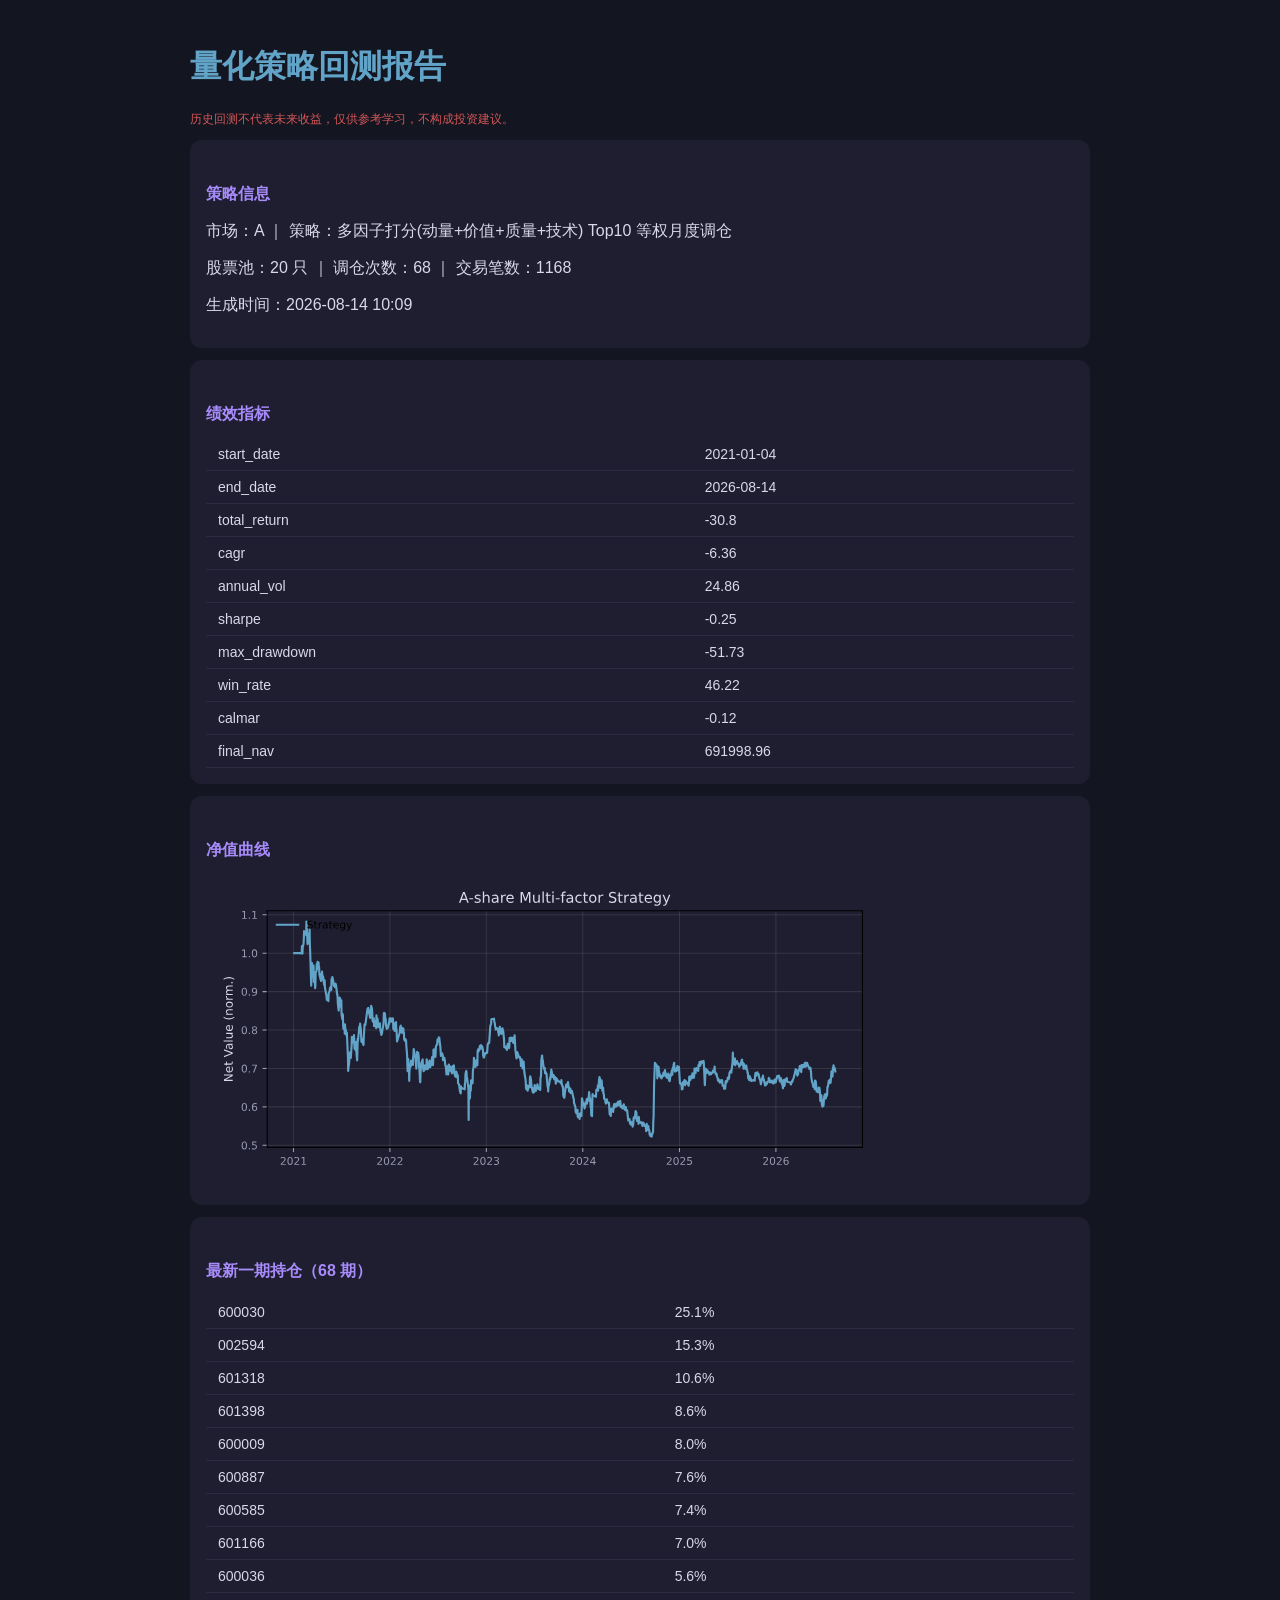
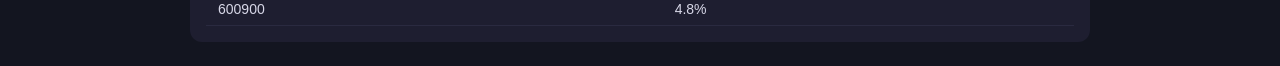
==== quant/output/report.html @ c2aeabd8 "Feat: 量化回测模块（多因子策略 + 向量化回测 + 前端看板 + GitHub Actions） quant/: data.py(AKShare A股/美股/指数/财务) factors.py(" ====
<!DOCTYPE html><html lang="zh-CN"><head><meta charset="utf-8">
<meta name="viewport" content="width=device-width,initial-scale=1">
<title>量化回测报告</title>
<style>
body{background:#131520;color:#d8d8e8;font-family:-apple-system,'Segoe UI',sans-serif;padding:24px;max-width:900px;margin:auto}
h1{color:#62A4C8} h2{color:#a78bfa;font-size:16px;margin-top:28px}
table{width:100%;border-collapse:collapse;margin-top:8px} td{padding:8px 12px;border-bottom:1px solid #2a2a40;font-size:14px}
.card{background:#1e1e30;border-radius:12px;padding:16px;margin-top:12px}
img{max-width:100%;background:#1e1e30;border-radius:12px;padding:8px}
.warn{color:#D15757;font-size:12px}
</style></head><body>
<h1>量化策略回测报告</h1>
<p class="warn">历史回测不代表未来收益，仅供参考学习，不构成投资建议。</p>
<div class="card"><h2>策略信息</h2>
<p>市场：A ｜ 策略：多因子打分(动量+价值+质量+技术) Top10 等权月度调仓</p>
<p>股票池：20 只 ｜ 调仓次数：68 ｜ 交易笔数：1168</p>
<p>生成时间：2026-08-14 10:09</p></div>
<div class="card"><h2>绩效指标</h2><table><tr><td>start_date</td><td>2021-01-04</td></tr><tr><td>end_date</td><td>2026-08-14</td></tr><tr><td>total_return</td><td>-30.8</td></tr><tr><td>cagr</td><td>-6.36</td></tr><tr><td>annual_vol</td><td>24.86</td></tr><tr><td>sharpe</td><td>-0.25</td></tr><tr><td>max_drawdown</td><td>-51.73</td></tr><tr><td>win_rate</td><td>46.22</td></tr><tr><td>calmar</td><td>-0.12</td></tr><tr><td>final_nav</td><td>691998.96</td></tr></table></div>
<div class="card"><h2>净值曲线</h2><img src="[data-uri]"></div>
<div class="card"><h2>最新一期持仓（68 期）</h2><table><tr><td>600030</td><td>25.1%</td></tr><tr><td>002594</td><td>15.3%</td></tr><tr><td>601318</td><td>10.6%</td></tr><tr><td>601398</td><td>8.6%</td></tr><tr><td>600009</td><td>8.0%</td></tr><tr><td>600887</td><td>7.6%</td></tr><tr><td>600585</td><td>7.4%</td></tr><tr><td>601166</td><td>7.0%</td></tr><tr><td>600036</td><td>5.6%</td></tr><tr><td>600900</td><td>4.8%</td></tr></table></div>
</body></html>
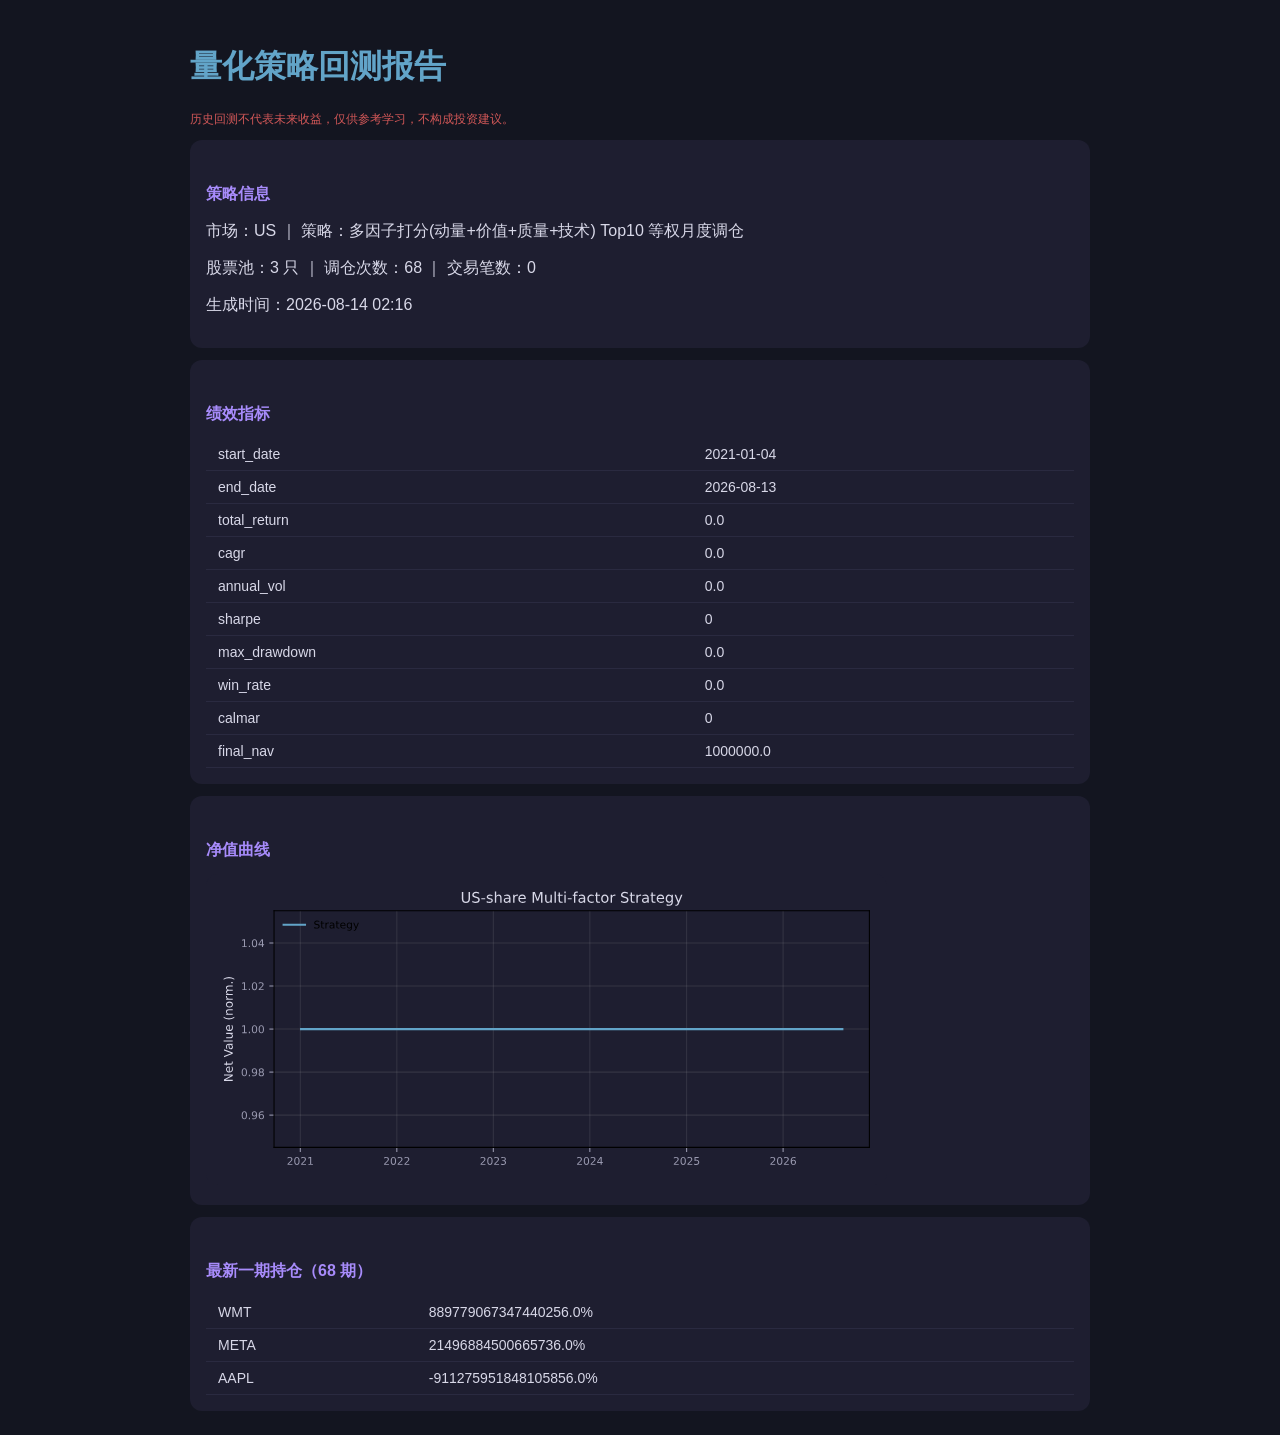
==== commit ee8aa5d3: "Auto-update quant backtest 2026-08-14 02:16 UTC" ====
--- a/quant/output/report.html
+++ b/quant/output/report.html
@@ -12,10 +12,10 @@
 <h1>量化策略回测报告</h1>
 <p class="warn">历史回测不代表未来收益，仅供参考学习，不构成投资建议。</p>
 <div class="card"><h2>策略信息</h2>
-<p>市场：A ｜ 策略：多因子打分(动量+价值+质量+技术) Top10 等权月度调仓</p>
-<p>股票池：20 只 ｜ 调仓次数：68 ｜ 交易笔数：1168</p>
-<p>生成时间：2026-08-14 10:09</p></div>
-<div class="card"><h2>绩效指标</h2><table><tr><td>start_date</td><td>2021-01-04</td></tr><tr><td>end_date</td><td>2026-08-14</td></tr><tr><td>total_return</td><td>-30.8</td></tr><tr><td>cagr</td><td>-6.36</td></tr><tr><td>annual_vol</td><td>24.86</td></tr><tr><td>sharpe</td><td>-0.25</td></tr><tr><td>max_drawdown</td><td>-51.73</td></tr><tr><td>win_rate</td><td>46.22</td></tr><tr><td>calmar</td><td>-0.12</td></tr><tr><td>final_nav</td><td>691998.96</td></tr></table></div>
-<div class="card"><h2>净值曲线</h2><img src="[data-uri]"></div>
-<div class="card"><h2>最新一期持仓（68 期）</h2><table><tr><td>600030</td><td>25.1%</td></tr><tr><td>002594</td><td>15.3%</td></tr><tr><td>601318</td><td>10.6%</td></tr><tr><td>601398</td><td>8.6%</td></tr><tr><td>600009</td><td>8.0%</td></tr><tr><td>600887</td><td>7.6%</td></tr><tr><td>600585</td><td>7.4%</td></tr><tr><td>601166</td><td>7.0%</td></tr><tr><td>600036</td><td>5.6%</td></tr><tr><td>600900</td><td>4.8%</td></tr></table></div>
+<p>市场：US ｜ 策略：多因子打分(动量+价值+质量+技术) Top10 等权月度调仓</p>
+<p>股票池：3 只 ｜ 调仓次数：68 ｜ 交易笔数：0</p>
+<p>生成时间：2026-08-14 02:16</p></div>
+<div class="card"><h2>绩效指标</h2><table><tr><td>start_date</td><td>2021-01-04</td></tr><tr><td>end_date</td><td>2026-08-13</td></tr><tr><td>total_return</td><td>0.0</td></tr><tr><td>cagr</td><td>0.0</td></tr><tr><td>annual_vol</td><td>0.0</td></tr><tr><td>sharpe</td><td>0</td></tr><tr><td>max_drawdown</td><td>0.0</td></tr><tr><td>win_rate</td><td>0.0</td></tr><tr><td>calmar</td><td>0</td></tr><tr><td>final_nav</td><td>1000000.0</td></tr></table></div>
+<div class="card"><h2>净值曲线</h2><img src="[data-uri]"></div>
+<div class="card"><h2>最新一期持仓（68 期）</h2><table><tr><td>WMT</td><td>889779067347440256.0%</td></tr><tr><td>META</td><td>21496884500665736.0%</td></tr><tr><td>AAPL</td><td>-911275951848105856.0%</td></tr></table></div>
 </body></html>
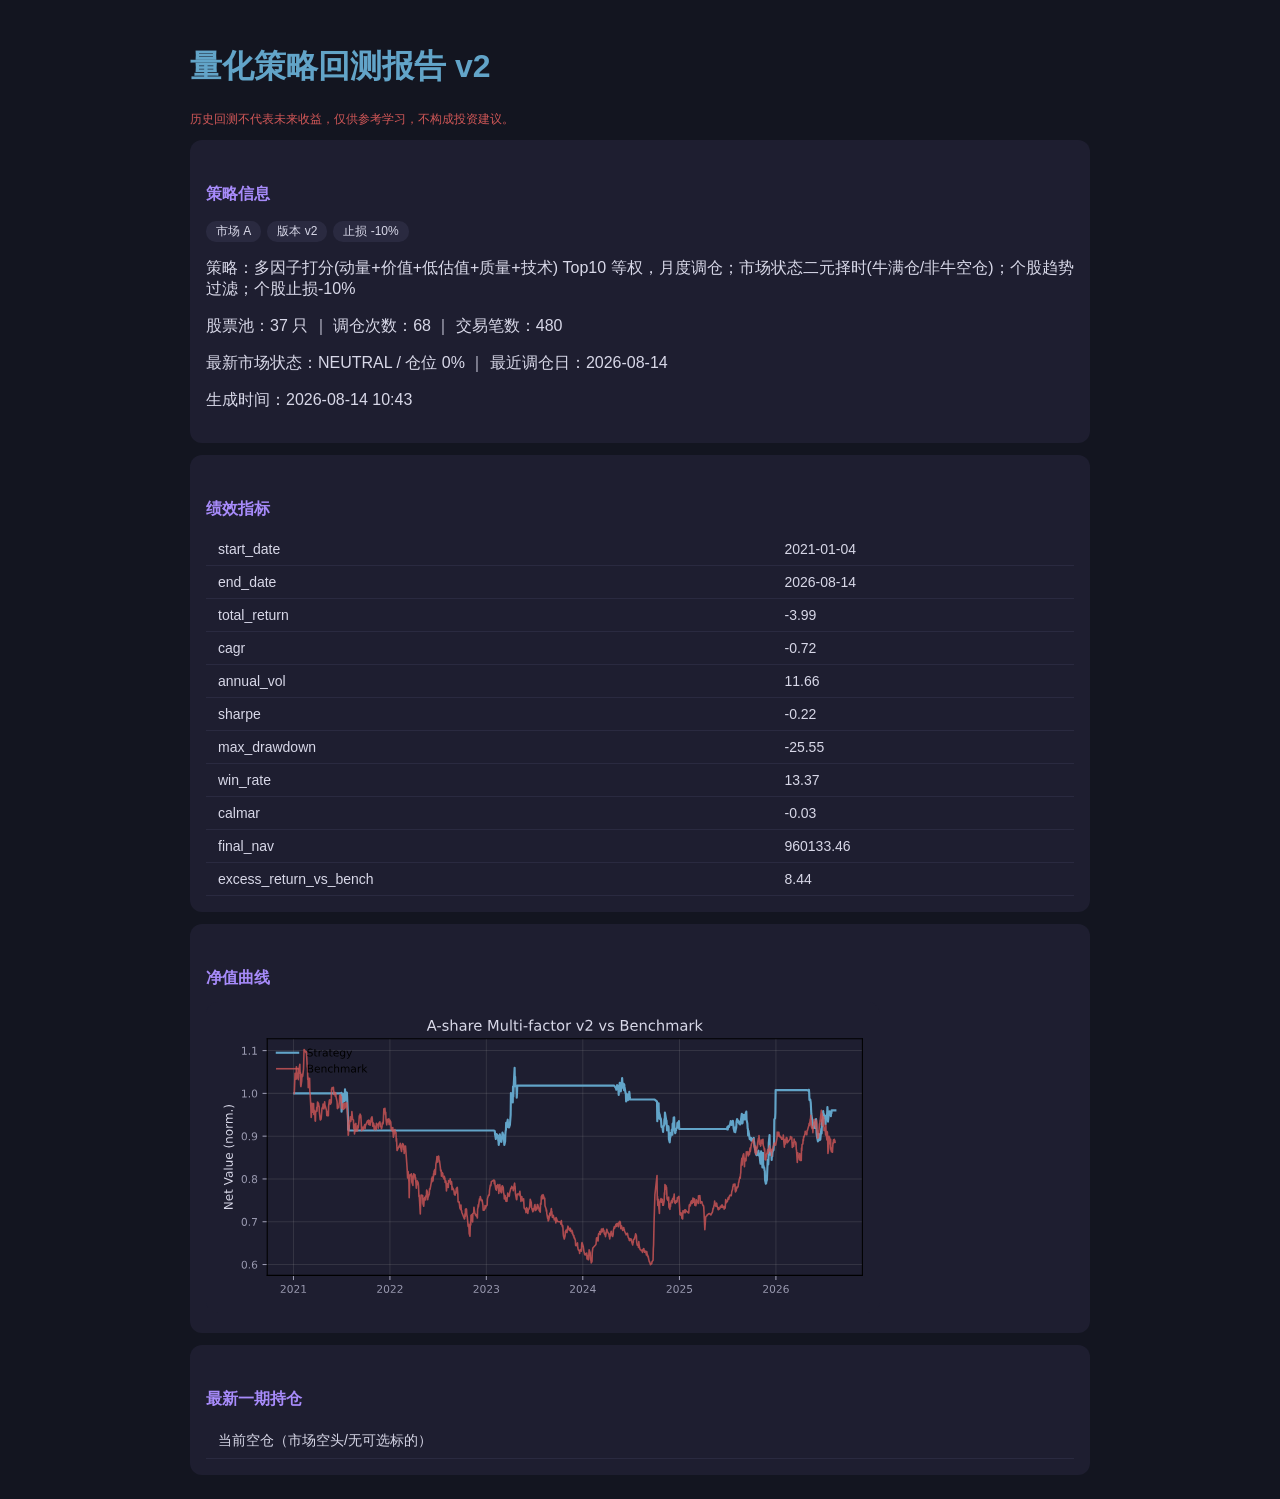
==== commit 90c44b09: "Optimize: 量化策略 v2 迭代 — 市场状态二元择时+个股止损+低估值因子+分散样本+牛顶回撤保护 backtest.py: 加个股浮亏止损(-10%)与动态总仓位系数(gross)  st" ====
--- a/quant/output/report.html
+++ b/quant/output/report.html
@@ -1,6 +1,6 @@
 <!DOCTYPE html><html lang="zh-CN"><head><meta charset="utf-8">
 <meta name="viewport" content="width=device-width,initial-scale=1">
-<title>量化回测报告</title>
+<title>量化回测报告 v2</title>
 <style>
 body{background:#131520;color:#d8d8e8;font-family:-apple-system,'Segoe UI',sans-serif;padding:24px;max-width:900px;margin:auto}
 h1{color:#62A4C8} h2{color:#a78bfa;font-size:16px;margin-top:28px}
@@ -8,14 +8,17 @@
 .card{background:#1e1e30;border-radius:12px;padding:16px;margin-top:12px}
 img{max-width:100%;background:#1e1e30;border-radius:12px;padding:8px}
 .warn{color:#D15757;font-size:12px}
+.tag{display:inline-block;padding:2px 10px;border-radius:10px;background:#2a2a40;font-size:12px;margin-right:6px}
 </style></head><body>
-<h1>量化策略回测报告</h1>
+<h1>量化策略回测报告 v2</h1>
 <p class="warn">历史回测不代表未来收益，仅供参考学习，不构成投资建议。</p>
 <div class="card"><h2>策略信息</h2>
-<p>市场：US ｜ 策略：多因子打分(动量+价值+质量+技术) Top10 等权月度调仓</p>
-<p>股票池：3 只 ｜ 调仓次数：68 ｜ 交易笔数：0</p>
-<p>生成时间：2026-08-14 02:16</p></div>
-<div class="card"><h2>绩效指标</h2><table><tr><td>start_date</td><td>2021-01-04</td></tr><tr><td>end_date</td><td>2026-08-13</td></tr><tr><td>total_return</td><td>0.0</td></tr><tr><td>cagr</td><td>0.0</td></tr><tr><td>annual_vol</td><td>0.0</td></tr><tr><td>sharpe</td><td>0</td></tr><tr><td>max_drawdown</td><td>0.0</td></tr><tr><td>win_rate</td><td>0.0</td></tr><tr><td>calmar</td><td>0</td></tr><tr><td>final_nav</td><td>1000000.0</td></tr></table></div>
-<div class="card"><h2>净值曲线</h2><img src="[data-uri]"></div>
-<div class="card"><h2>最新一期持仓（68 期）</h2><table><tr><td>WMT</td><td>889779067347440256.0%</td></tr><tr><td>META</td><td>21496884500665736.0%</td></tr><tr><td>AAPL</td><td>-911275951848105856.0%</td></tr></table></div>
+<p><span class="tag">市场 A</span><span class="tag">版本 v2</span><span class="tag">止损 -10%</span></p>
+<p>策略：多因子打分(动量+价值+低估值+质量+技术) Top10 等权，月度调仓；市场状态二元择时(牛满仓/非牛空仓)；个股趋势过滤；个股止损-10%</p>
+<p>股票池：37 只 ｜ 调仓次数：68 ｜ 交易笔数：480</p>
+<p>最新市场状态：NEUTRAL / 仓位 0% ｜ 最近调仓日：2026-08-14</p>
+<p>生成时间：2026-08-14 10:43</p></div>
+<div class="card"><h2>绩效指标</h2><table><tr><td>start_date</td><td>2021-01-04</td></tr><tr><td>end_date</td><td>2026-08-14</td></tr><tr><td>total_return</td><td>-3.99</td></tr><tr><td>cagr</td><td>-0.72</td></tr><tr><td>annual_vol</td><td>11.66</td></tr><tr><td>sharpe</td><td>-0.22</td></tr><tr><td>max_drawdown</td><td>-25.55</td></tr><tr><td>win_rate</td><td>13.37</td></tr><tr><td>calmar</td><td>-0.03</td></tr><tr><td>final_nav</td><td>960133.46</td></tr><tr><td>excess_return_vs_bench</td><td>8.44</td></tr></table></div>
+<div class="card"><h2>净值曲线</h2><img src="[data-uri]"></div>
+<div class="card"><h2>最新一期持仓</h2><table><tr><td colspan='2'>当前空仓（市场空头/无可选标的）</td></tr></table></div>
 </body></html>
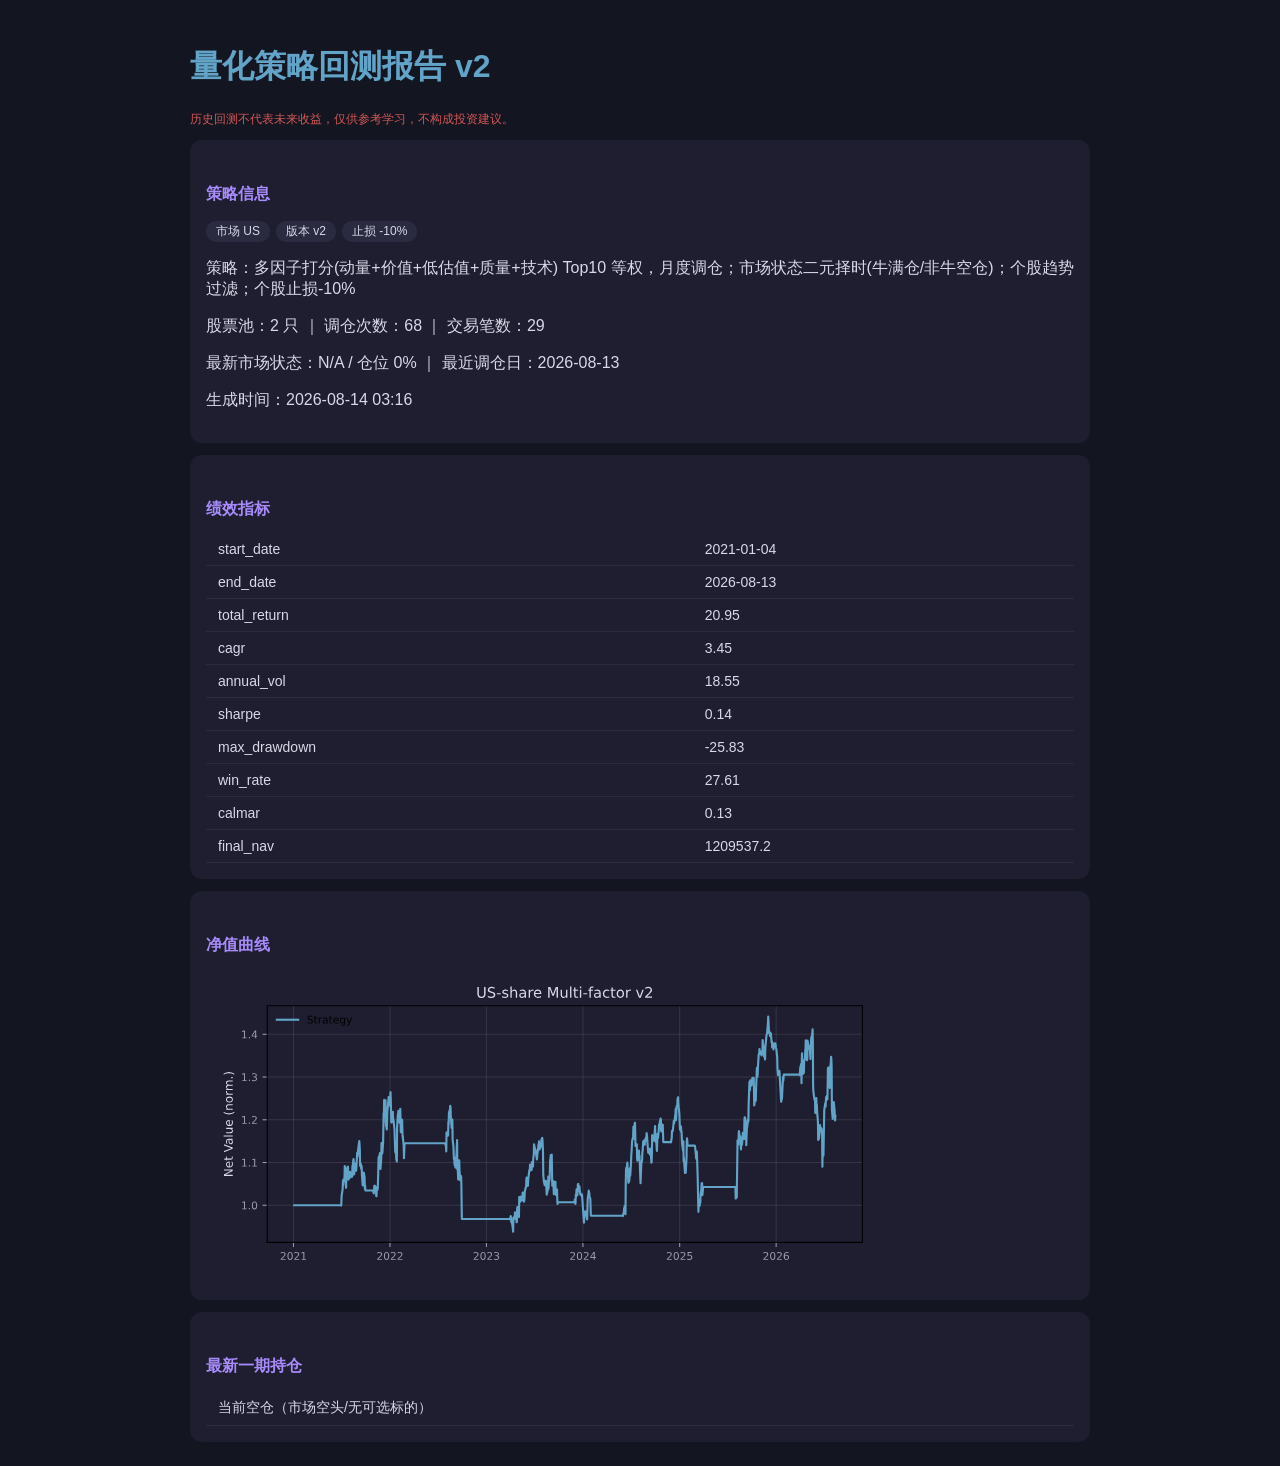
==== commit 05759b4c: "Auto-update quant backtest 2026-08-14 03:16 UTC" ====
--- a/quant/output/report.html
+++ b/quant/output/report.html
@@ -13,12 +13,12 @@
 <h1>量化策略回测报告 v2</h1>
 <p class="warn">历史回测不代表未来收益，仅供参考学习，不构成投资建议。</p>
 <div class="card"><h2>策略信息</h2>
-<p><span class="tag">市场 A</span><span class="tag">版本 v2</span><span class="tag">止损 -10%</span></p>
+<p><span class="tag">市场 US</span><span class="tag">版本 v2</span><span class="tag">止损 -10%</span></p>
 <p>策略：多因子打分(动量+价值+低估值+质量+技术) Top10 等权，月度调仓；市场状态二元择时(牛满仓/非牛空仓)；个股趋势过滤；个股止损-10%</p>
-<p>股票池：37 只 ｜ 调仓次数：68 ｜ 交易笔数：480</p>
-<p>最新市场状态：NEUTRAL / 仓位 0% ｜ 最近调仓日：2026-08-14</p>
-<p>生成时间：2026-08-14 10:43</p></div>
-<div class="card"><h2>绩效指标</h2><table><tr><td>start_date</td><td>2021-01-04</td></tr><tr><td>end_date</td><td>2026-08-14</td></tr><tr><td>total_return</td><td>-3.99</td></tr><tr><td>cagr</td><td>-0.72</td></tr><tr><td>annual_vol</td><td>11.66</td></tr><tr><td>sharpe</td><td>-0.22</td></tr><tr><td>max_drawdown</td><td>-25.55</td></tr><tr><td>win_rate</td><td>13.37</td></tr><tr><td>calmar</td><td>-0.03</td></tr><tr><td>final_nav</td><td>960133.46</td></tr><tr><td>excess_return_vs_bench</td><td>8.44</td></tr></table></div>
-<div class="card"><h2>净值曲线</h2><img src="[data-uri]"></div>
+<p>股票池：2 只 ｜ 调仓次数：68 ｜ 交易笔数：29</p>
+<p>最新市场状态：N/A / 仓位 0% ｜ 最近调仓日：2026-08-13</p>
+<p>生成时间：2026-08-14 03:16</p></div>
+<div class="card"><h2>绩效指标</h2><table><tr><td>start_date</td><td>2021-01-04</td></tr><tr><td>end_date</td><td>2026-08-13</td></tr><tr><td>total_return</td><td>20.95</td></tr><tr><td>cagr</td><td>3.45</td></tr><tr><td>annual_vol</td><td>18.55</td></tr><tr><td>sharpe</td><td>0.14</td></tr><tr><td>max_drawdown</td><td>-25.83</td></tr><tr><td>win_rate</td><td>27.61</td></tr><tr><td>calmar</td><td>0.13</td></tr><tr><td>final_nav</td><td>1209537.2</td></tr></table></div>
+<div class="card"><h2>净值曲线</h2><img src="[data-uri]"></div>
 <div class="card"><h2>最新一期持仓</h2><table><tr><td colspan='2'>当前空仓（市场空头/无可选标的）</td></tr></table></div>
 </body></html>
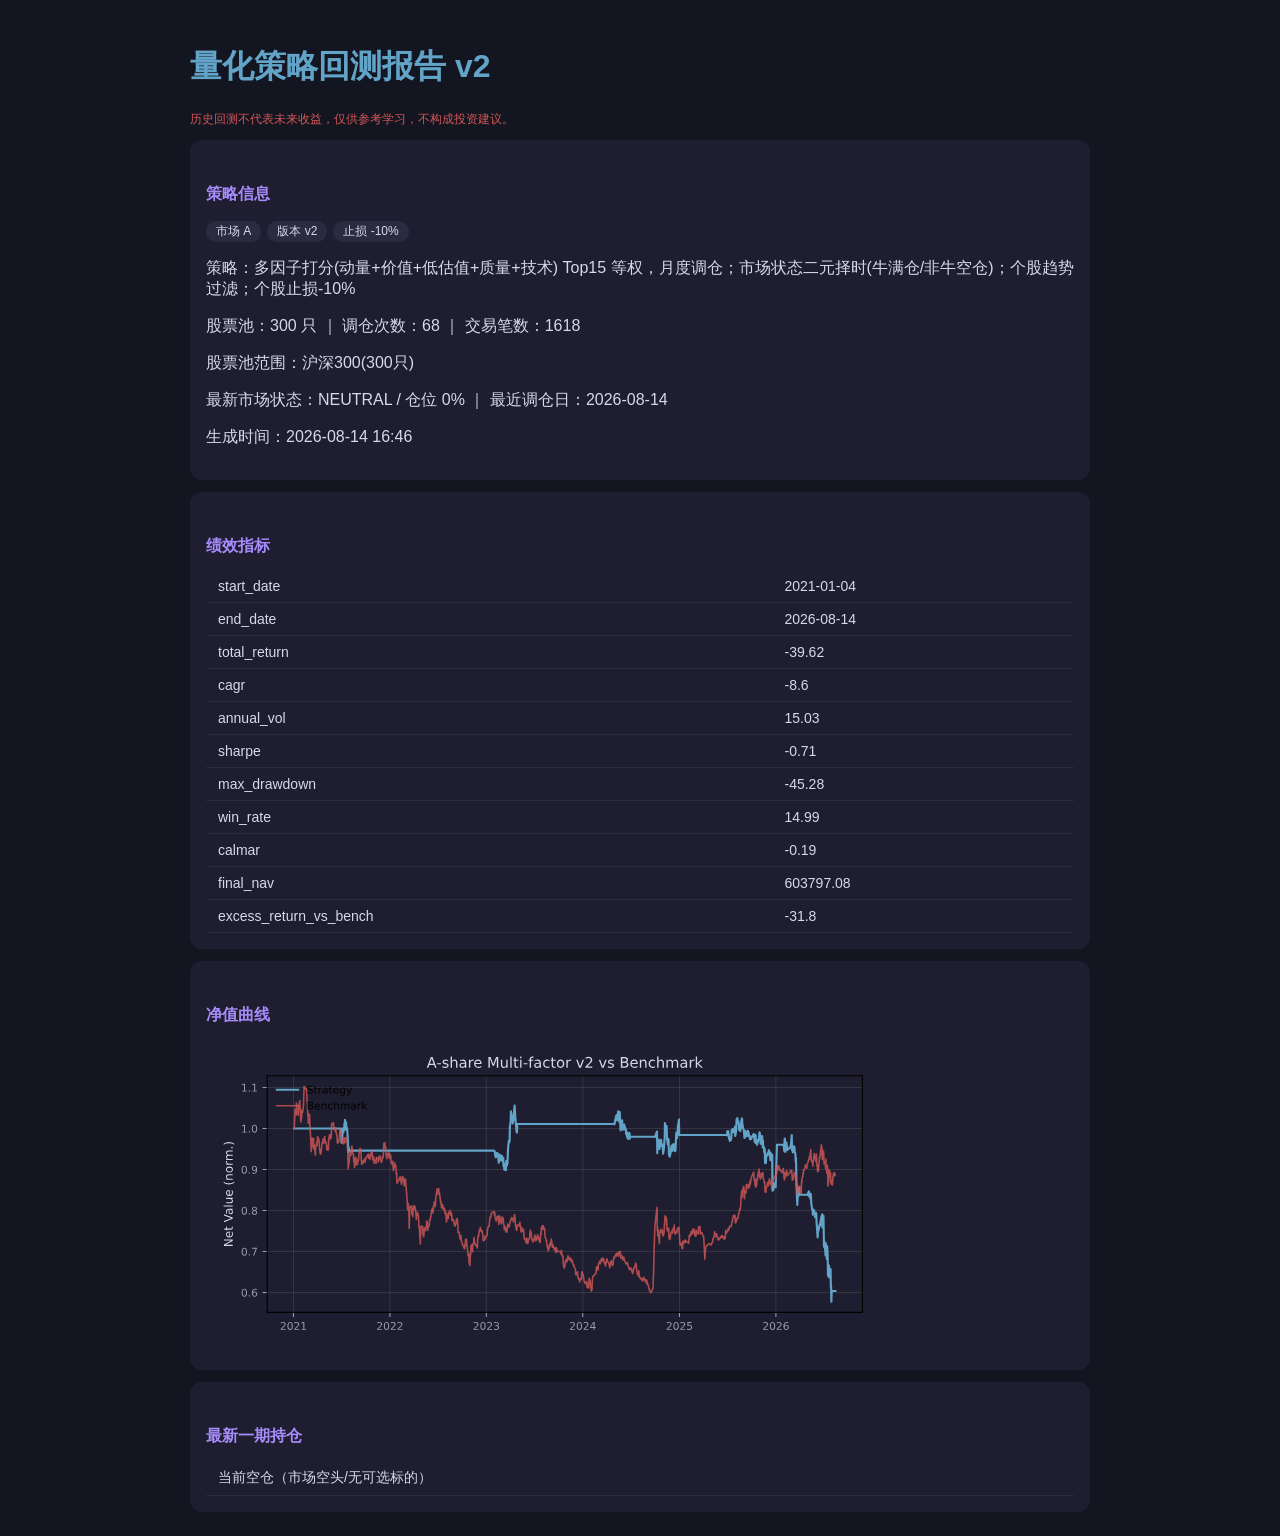
==== commit cfd0e4b1: "Fix: 内容自动更新 — SW 改 network-first(升v10) + 页面常开每3分钟自动刷新实时数据 - sw.js: 同域请求全部 network-first，仅离线时用缓存兜底；CA" ====
--- a/quant/output/report.html
+++ b/quant/output/report.html
@@ -13,12 +13,13 @@
 <h1>量化策略回测报告 v2</h1>
 <p class="warn">历史回测不代表未来收益，仅供参考学习，不构成投资建议。</p>
 <div class="card"><h2>策略信息</h2>
-<p><span class="tag">市场 US</span><span class="tag">版本 v2</span><span class="tag">止损 -10%</span></p>
-<p>策略：多因子打分(动量+价值+低估值+质量+技术) Top10 等权，月度调仓；市场状态二元择时(牛满仓/非牛空仓)；个股趋势过滤；个股止损-10%</p>
-<p>股票池：2 只 ｜ 调仓次数：68 ｜ 交易笔数：29</p>
-<p>最新市场状态：N/A / 仓位 0% ｜ 最近调仓日：2026-08-13</p>
-<p>生成时间：2026-08-14 03:16</p></div>
-<div class="card"><h2>绩效指标</h2><table><tr><td>start_date</td><td>2021-01-04</td></tr><tr><td>end_date</td><td>2026-08-13</td></tr><tr><td>total_return</td><td>20.95</td></tr><tr><td>cagr</td><td>3.45</td></tr><tr><td>annual_vol</td><td>18.55</td></tr><tr><td>sharpe</td><td>0.14</td></tr><tr><td>max_drawdown</td><td>-25.83</td></tr><tr><td>win_rate</td><td>27.61</td></tr><tr><td>calmar</td><td>0.13</td></tr><tr><td>final_nav</td><td>1209537.2</td></tr></table></div>
-<div class="card"><h2>净值曲线</h2><img src="[data-uri]"></div>
+<p><span class="tag">市场 A</span><span class="tag">版本 v2</span><span class="tag">止损 -10%</span></p>
+<p>策略：多因子打分(动量+价值+低估值+质量+技术) Top15 等权，月度调仓；市场状态二元择时(牛满仓/非牛空仓)；个股趋势过滤；个股止损-10%</p>
+<p>股票池：300 只 ｜ 调仓次数：68 ｜ 交易笔数：1618</p>
+<p>股票池范围：沪深300(300只)</p>
+<p>最新市场状态：NEUTRAL / 仓位 0% ｜ 最近调仓日：2026-08-14</p>
+<p>生成时间：2026-08-14 16:46</p></div>
+<div class="card"><h2>绩效指标</h2><table><tr><td>start_date</td><td>2021-01-04</td></tr><tr><td>end_date</td><td>2026-08-14</td></tr><tr><td>total_return</td><td>-39.62</td></tr><tr><td>cagr</td><td>-8.6</td></tr><tr><td>annual_vol</td><td>15.03</td></tr><tr><td>sharpe</td><td>-0.71</td></tr><tr><td>max_drawdown</td><td>-45.28</td></tr><tr><td>win_rate</td><td>14.99</td></tr><tr><td>calmar</td><td>-0.19</td></tr><tr><td>final_nav</td><td>603797.08</td></tr><tr><td>excess_return_vs_bench</td><td>-31.8</td></tr></table></div>
+<div class="card"><h2>净值曲线</h2><img src="[data-uri]"></div>
 <div class="card"><h2>最新一期持仓</h2><table><tr><td colspan='2'>当前空仓（市场空头/无可选标的）</td></tr></table></div>
 </body></html>
